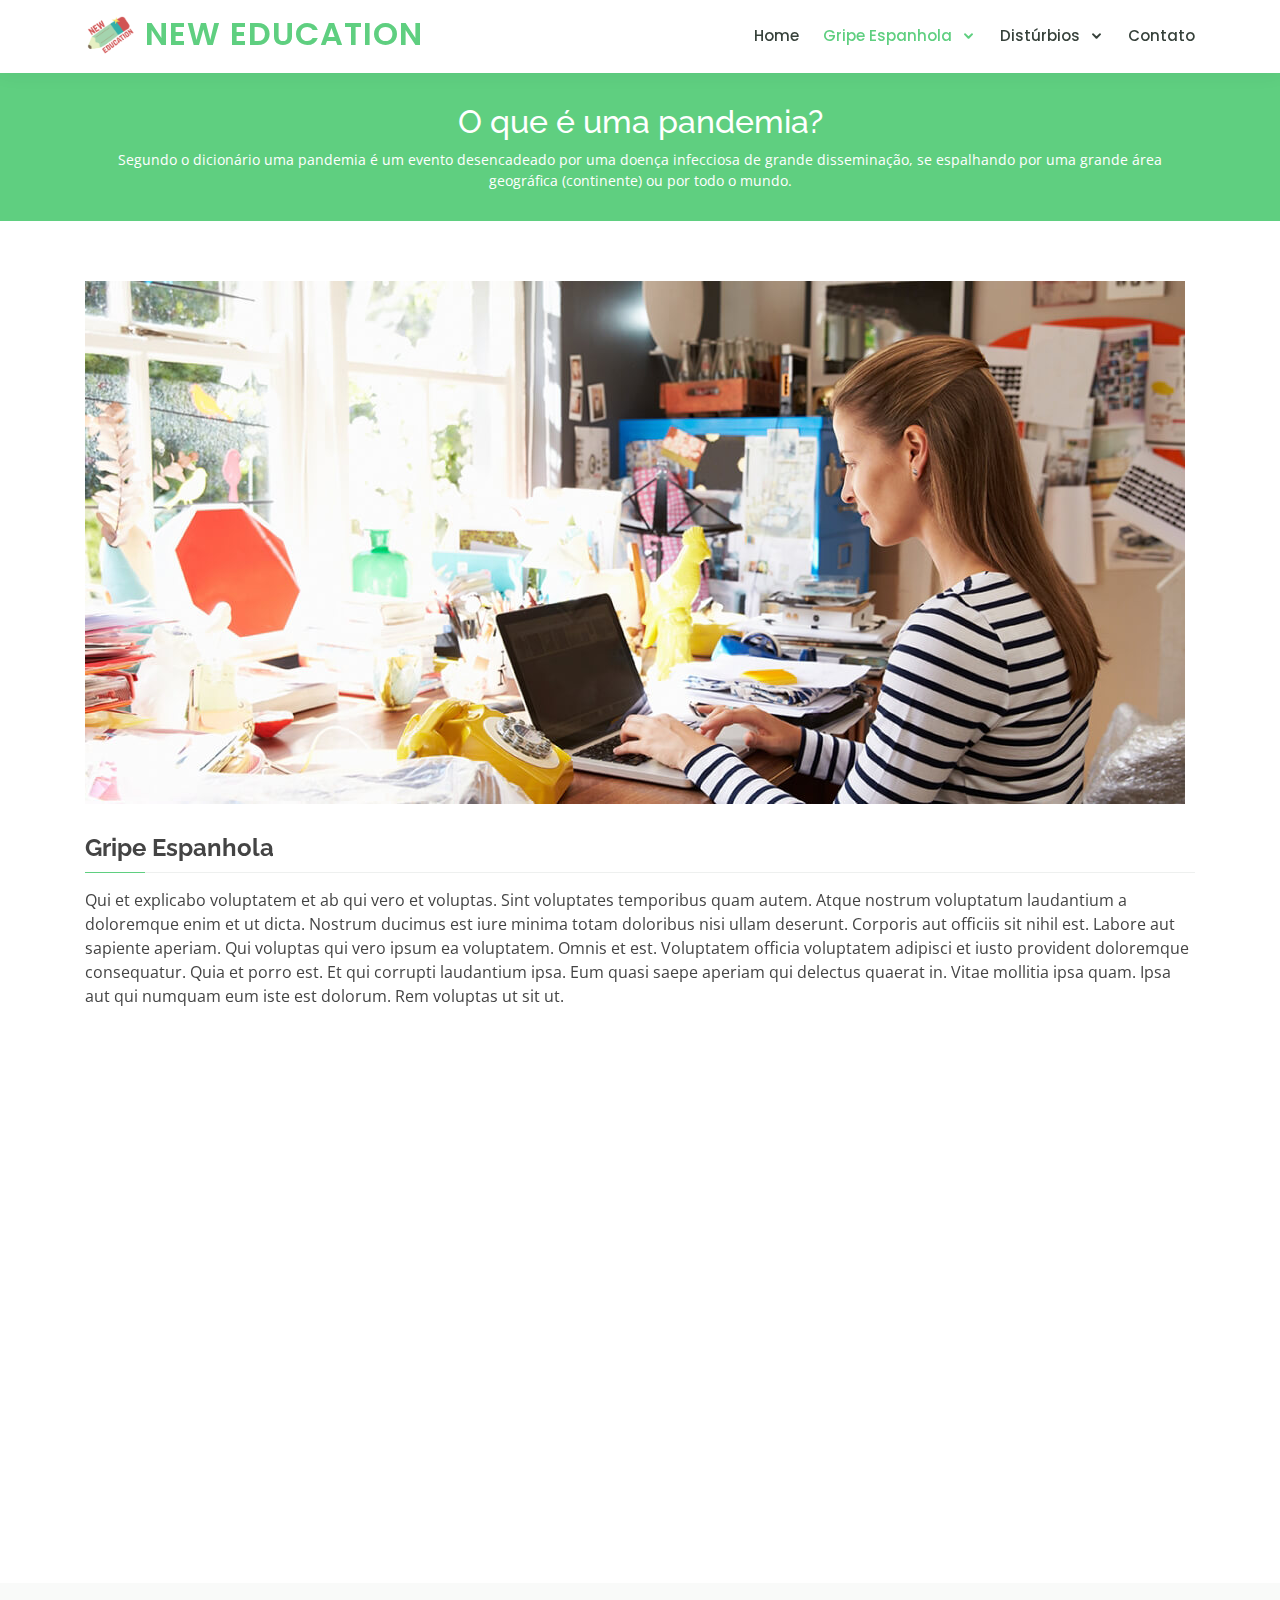
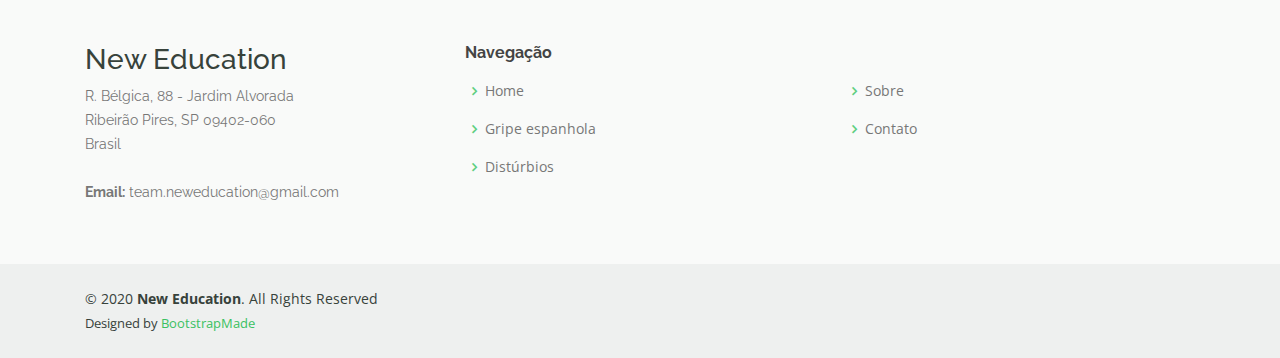
==== gripeEspanhola.html @ 682a0c2e "Add textos e imagens" ====
<!DOCTYPE html>
<html lang="pt-br">
  <head>
    <title>Gripe Espanhola</title>
    <meta charset="utf-8">
    <meta content="width=device-width, initial-scale=1.0" name="viewport">    
    <meta content="" name="descriptison">
    <meta content="educação, biologia, gripe espanhola, vírus, doença, escolar" name="keywords">
    <!-- Favicons -->
    <link href="assets/img/Favicon_neweducation.png" rel="icon">

    <!-- Google Fonts -->
    <link href="https://fonts.googleapis.com/css?family=Open+Sans:300,300i,400,400i,600,600i,700,700i|Raleway:300,300i,400,400i,500,500i,600,600i,700,700i|Poppins:300,300i,400,400i,500,500i,600,600i,700,700i" rel="stylesheet">

    <!-- Vendor CSS Files -->
    <link href="assets/vendor/bootstrap/css/bootstrap.min.css" rel="stylesheet">
    <link href="assets/vendor/icofont/icofont.min.css" rel="stylesheet">
    <link href="assets/vendor/boxicons/css/boxicons.min.css" rel="stylesheet">
    <link href="assets/vendor/remixicon/remixicon.css" rel="stylesheet">
    <link href="assets/vendor/owl.carousel/assets/owl.carousel.min.css" rel="stylesheet">
    <link href="assets/vendor/animate.css/animate.min.css" rel="stylesheet">
    <link href="assets/vendor/aos/aos.css" rel="stylesheet">

    <!-- Template Main CSS File -->
    <link href="assets/css/style.css" rel="stylesheet">

    <!-- =======================================================
    * Template Name: Mentor - v2.1.0
    * Template URL: https://bootstrapmade.com/mentor-free-education-bootstrap-theme/
    * Author: BootstrapMade.com
    * License: https://bootstrapmade.com/license/
    ======================================================== -->
  </head>

  <body>
      <!-- ======= Header ======= -->
      <header id="header" class="fixed-top">
        <div class="container d-flex align-items-center">
          <a href="index.html" class="logo mr-auto"><img src="assets/img/Logo_neweducation.png" alt="Logo da New Education" class="img-fluid">  New Education</a>

          <nav class="nav-menu d-none d-lg-block">
            <ul>
              <li><a href="index.html"> Home </a></li>
              <li class="active drop-down"><a href="gripeEspanhola.html"> Gripe Espanhola </a>
                <ul>
                  <li><a href="gripeEspanhola.html#tab-1"> Origem Evolutiva </a></li>
                  <li><a href="gripeEspanhola.html#tab-2"> Sintomas </a></li>
                  <li><a href="gripeEspanhola.html#tab-3"> Tratamento </a></li>
                  <li class="drop-down"><a class="nav-link disabled" href="gripeEspanhola.html"> Conteúdo cultural </a>
                    <ul>
                      <li><a href="gripeEspanhola.html#tab-4"> Contágio </a></li>
                    </ul>
                  </li>
                  <li><a href="gripeEspanhola.html#tab-5"> Referências </a></li>
                </ul>
              </li>
              <li class="drop-down"><a href="disturbios.html"> Distúrbios </a>
                <ul>
                  <li><a href="#"> O que são? </a></li>
                  <li class="drop-down"><a href="#"> Crises de Pânico </a>
                    <ul>
                      <li><a href="#"> O que é? </a></li>
                      <li><a href="#"> Sintomas </a></li>
                      <li><a href="#"> Tratamento </a></li>
                      <li><a href="#"> Curiosidades </a></li>
                    </ul>
                  </li>
                  <li class="drop-down"><a href="#"> Transtornos Alimentares </a>
                    <ul>
                      <li><a href="#"> O que é? </a></li>
                      <li><a href="#"> Sintomas </a></li>
                      <li><a href="#"> Tratamento </a></li>
                      <li><a href="#"> Curiosidades </a></li>
                    </ul>
                  </li>
                  <li><a href="#"> Referências </a></li>
                </ul>
              </li>
              <li><a href="contact.html"> Contato </a></li>
            </ul>
          </nav><!-- .nav-menu -->
        </div>
      </header><!-- End Header -->

    <main id="main">

      <!-- ======= Breadcrumbs ======= -->
      <div class="breadcrumbs" data-aos="fade-in">
        <div class="container">
          <h2>O que é uma pandemia?</h2>
          <p> Segundo o dicionário uma pandemia é um evento desencadeado por uma doença infecciosa de grande disseminação, se espalhando por uma grande área geográfica (continente) ou por todo o mundo. </p>
        </div>
      </div><!-- End Breadcrumbs -->

      <!-- ======= Cource Details Section ======= -->
      <section id="course-details" class="course-details">
        <div class="container" data-aos="fade-up">
  
          <div class="row">
            <div class="col-lg-12">
              <img src="assets/img/course-details.jpg" class="img-fluid" alt="">
              <h3>Gripe Espanhola</h3>
              <p>
                Qui et explicabo voluptatem et ab qui vero et voluptas. Sint voluptates temporibus quam autem. Atque nostrum voluptatum laudantium a doloremque enim et ut dicta. Nostrum ducimus est iure minima totam doloribus nisi ullam deserunt. Corporis aut officiis sit nihil est. Labore aut sapiente aperiam.
                Qui voluptas qui vero ipsum ea voluptatem. Omnis et est. Voluptatem officia voluptatem adipisci et iusto provident doloremque consequatur. Quia et porro est. Et qui corrupti laudantium ipsa.
                Eum quasi saepe aperiam qui delectus quaerat in. Vitae mollitia ipsa quam. Ipsa aut qui numquam eum iste est dolorum. Rem voluptas ut sit ut.
              </p>
            </div>
          </div>
  
        </div>
      </section><!-- End Cource Details Section -->

        <!-- ======= Cource Details Tabs Section ======= -->
        <section id="cource-details-tabs" class="cource-details-tabs">
          <div class="container" data-aos="fade-up">
    
            <div class="row">
              <div class="col-lg-3">
                <ul class="nav nav-tabs flex-column">
                  <li class="nav-item">
                    <a class="nav-link active show" data-toggle="tab" href="#tab-1">Origem evolutiva</a>
                  </li>
                  <li class="nav-item">
                    <a class="nav-link" data-toggle="tab" href="#tab-2">Sintomas</a>
                  </li>
                  <li class="nav-item">
                    <a class="nav-link" data-toggle="tab" href="#tab-3">Tratamento</a>
                  </li>
                  <li class="nav-item">
                    <a class="nav-link" data-toggle="tab" href="#tab-4">Conteúdo cultural: Contágio</a>
                  </li>
                  <li class="nav-item">
                    <a class="nav-link" data-toggle="tab" href="#tab-5">Referências</a>
                  </li>
                </ul>
              </div>
              
              <div class="col-lg-9 mt-4 mt-lg-0">
                <div class="tab-content">
                  <div class="tab-pane active show" id="tab-1">
                    <div class="row">
                      <div class="col-lg-8 details order-2 order-lg-1">
                        <h3>Origem evolutiva do vírus</h3>
                        <p class="font-italic">Qui laudantium consequatur laborum sit qui ad sapiente dila parde sonata raqer a videna mareta paulona marka</p>
                        <p>Et nobis maiores eius. Voluptatibus ut enim blanditiis atque harum sint. Laborum eos ipsum ipsa odit magni. Incidunt hic ut molestiae aut qui. Est repellat minima eveniet eius et quis magni nihil. Consequatur dolorem quaerat quos qui similique accusamus nostrum rem vero</p>
                        <h3>Características</h3>
                        <p class="font-italic">Qui laudantium consequatur laborum sit qui ad sapiente dila parde sonata raqer a videna mareta paulona marka</p>
                        <p>Et nobis maiores eius. Voluptatibus ut enim blanditiis atque harum sint. Laborum eos ipsum ipsa odit magni. Incidunt hic ut molestiae aut qui. Est repellat minima eveniet eius et quis magni nihil. Consequatur dolorem quaerat quos qui similique accusamus nostrum rem vero</p> 
                      </div>
                      <div class="col-lg-4 text-center order-1 order-lg-2">
                        <img src="assets/img/course-details-tab-1.png" alt="" class="img-fluid">
                      </div>
                    </div>
                  </div>
                  <div class="tab-pane" id="tab-2">
                    <div class="row">
                      <div class="col-lg-8 details order-2 order-lg-1">
                        <h3>Síntomas dessa gripe</h3>
                        <p class="font-italic">Qui laudantium consequatur laborum sit qui ad sapiente dila parde sonata raqer a videna mareta paulona marka</p>
                        <p>Ea ipsum voluptatem consequatur quis est. Illum error ullam omnis quia et reiciendis sunt sunt est. Non aliquid repellendus itaque accusamus eius et velit ipsa voluptates. Optio nesciunt eaque beatae accusamus lerode pakto madirna desera vafle de nideran pal</p>
                      </div>
                      <div class="col-lg-4 text-center order-1 order-lg-2">
                        <img src="assets/img/course-details-tab-2.png" alt="" class="img-fluid">
                      </div>
                    </div>
                  </div>
                  <div class="tab-pane" id="tab-3">
                    <div class="row">
                      <div class="col-lg-8 details order-2 order-lg-1">
                        <h3>Tratamentos e vacinas desenvolvidas</h3>
                        <p class="font-italic">Eos voluptatibus quo. Odio similique illum id quidem non enim fuga. Qui natus non sunt dicta dolor et. In asperiores velit quaerat perferendis aut</p>
                        <p>Iure officiis odit rerum. Harum sequi eum illum corrupti culpa veritatis quisquam. Neque necessitatibus illo rerum eum ut. Commodi ipsam minima molestiae sed laboriosam a iste odio. Earum odit nesciunt fugiat sit ullam. Soluta et harum voluptatem optio quae</p>
                      </div>
                      <div class="col-lg-4 text-center order-1 order-lg-2">
                        <img src="assets/img/course-details-tab-3.png" alt="" class="img-fluid">
                      </div>
                    </div>
                  </div>
                  <div class="tab-pane" id="tab-4">
                    <div class="row">
                      <div class="col-lg-8 details order-2 order-lg-1">
                        <h3>Conteúdo cultural: Contágio</h3>
                        <p class="font-italic"> 2011 | 1h 46min | Drama, Ficção Científica, Suspense | Dirigido por: Steven Soderbergh. </p>
                        <h4>Sinopse</h4>
                        <p> O filme Contágio mostra o rápido progresso de um vírus letal, transmissível pelo ar, que mata em poucos dias. Como a epidemia se espalha rapidamente, a comunidade médica mundial inicia uma corrida para encontrar a cura e controlar o pânico que se espalha mais rápido do que o próprio vírus. Ao mesmo tempo, pessoas comuns lutam para sobreviver em uma sociedade que está desmoronando. </p>
                        <p> Esta obra se relaciona com o tema do grupo, pois além de apresentar a forma de agir do vírus, ele também relata a reação das pessoas. Pode não se passar na mesma época em que a Gripe Espanhola estava assustando o mundo, mas nos mostra o desespero de sentir a morte tão próxima. </p>
                      </div>
                      <div class="col-lg-4 text-center order-1 order-lg-2">
                        <img src="assets/img/contagio.jpg" alt="Poster do filme Contágio" class="img-fluid">
                      </div>
                    </div>
                  </div>
                  <div class="tab-pane" id="tab-5">
                    <div class="row">
                      <div class="col-lg-8 details order-2 order-lg-1">
                        <h3>Referências bibliográficas</h3>
                        <p class="font-italic">Omnis blanditiis saepe eos autem qui sunt debitis porro quia.</p>
                        <p>Exercitationem nostrum omnis. Ut reiciendis repudiandae minus. Omnis recusandae ut non quam ut quod eius qui. Ipsum quia odit vero atque qui quibusdam amet. Occaecati sed est sint aut vitae molestiae voluptate vel</p>
                      </div>
                      <div class="col-lg-4 text-center order-1 order-lg-2">
                        <img src="assets/img/course-details-tab-5.png" alt="" class="img-fluid">
                      </div>
                    </div>
                  </div>
                </div>
              </div>
            </div>
    
          </div>
        </section><!-- End Cource Details Tabs Section -->

    </main><!-- End #main -->

      <!-- ======= Footer ======= -->
      <footer id="footer">
        <div class="footer-top">
          <div class="container">
            <div class="row">
              <div class="col-lg-4 col-md-6 footer-contact">
                <h3>New Education</h3>
                <p>
                  R. Bélgica, 88 - Jardim Alvorada <br>
                  Ribeirão Pires, SP 09402-060<br>
                  Brasil <br><br>
                  <strong>Email:</strong> team.neweducation@gmail.com<br>
                </p>
              </div>

              <div class="col-lg-4 col-md-3 footer-links">
                <h4> Navegação </h4>
                <ul>
                  <li><i class="bx bx-chevron-right"></i> <a href="index.html"> Home </a></li>
                  <li><i class="bx bx-chevron-right"></i> <a href="gripeEspanhola.html"> Gripe espanhola </a></li>
                  <li><i class="bx bx-chevron-right"></i> <a href="disturbios.html"> Distúrbios </a></li>
                </ul>
              </div>
              <div class="col-lg-3 col-md-3 footer-links">
                <h4> <br> </h4>
                <ul>
                  <li><i class="bx bx-chevron-right"></i> <a href="index.html#trainers"> Sobre </a></li>
                  <li><i class="bx bx-chevron-right"></i> <a href="contact.html"> Contato </a></li>
                </ul>
              </div>
            </div>
          </div>
        </div>

        <div class="container d-md-flex py-4">
          <div class="mr-md-auto text-center text-md-left">
            <div class="copyright">
              &copy; 2020 <strong><span>New Education</span></strong>. All Rights Reserved
            </div>
            <div class="credits">
              <!-- All the links in the footer should remain intact. -->
              <!-- You can delete the links only if you purchased the pro version. -->
              <!-- Licensing information: https://bootstrapmade.com/license/ -->
              <!-- Purchase the pro version with working PHP/AJAX contact form: https://bootstrapmade.com/mentor-free-education-bootstrap-theme/ -->
              Designed by <a href="https://bootstrapmade.com/">BootstrapMade</a>
            </div>
          </div>
        </div>
      </footer><!-- End Footer -->

    <a href="#" class="back-to-top"><i class="bx bx-up-arrow-alt"></i></a>
    <div id="preloader"></div>

    <!-- Vendor JS Files -->
    <script src="assets/vendor/jquery/jquery.min.js"></script>
    <script src="assets/vendor/bootstrap/js/bootstrap.bundle.min.js"></script>
    <script src="assets/vendor/jquery.easing/jquery.easing.min.js"></script>
    <script src="assets/vendor/php-email-form/validate.js"></script>
    <script src="assets/vendor/waypoints/jquery.waypoints.min.js"></script>
    <script src="assets/vendor/counterup/counterup.min.js"></script>
    <script src="assets/vendor/owl.carousel/owl.carousel.min.js"></script>
    <script src="assets/vendor/aos/aos.js"></script>

    <!-- Template Main JS File -->
    <script src="assets/js/main.js"></script>

  </body>

</html>
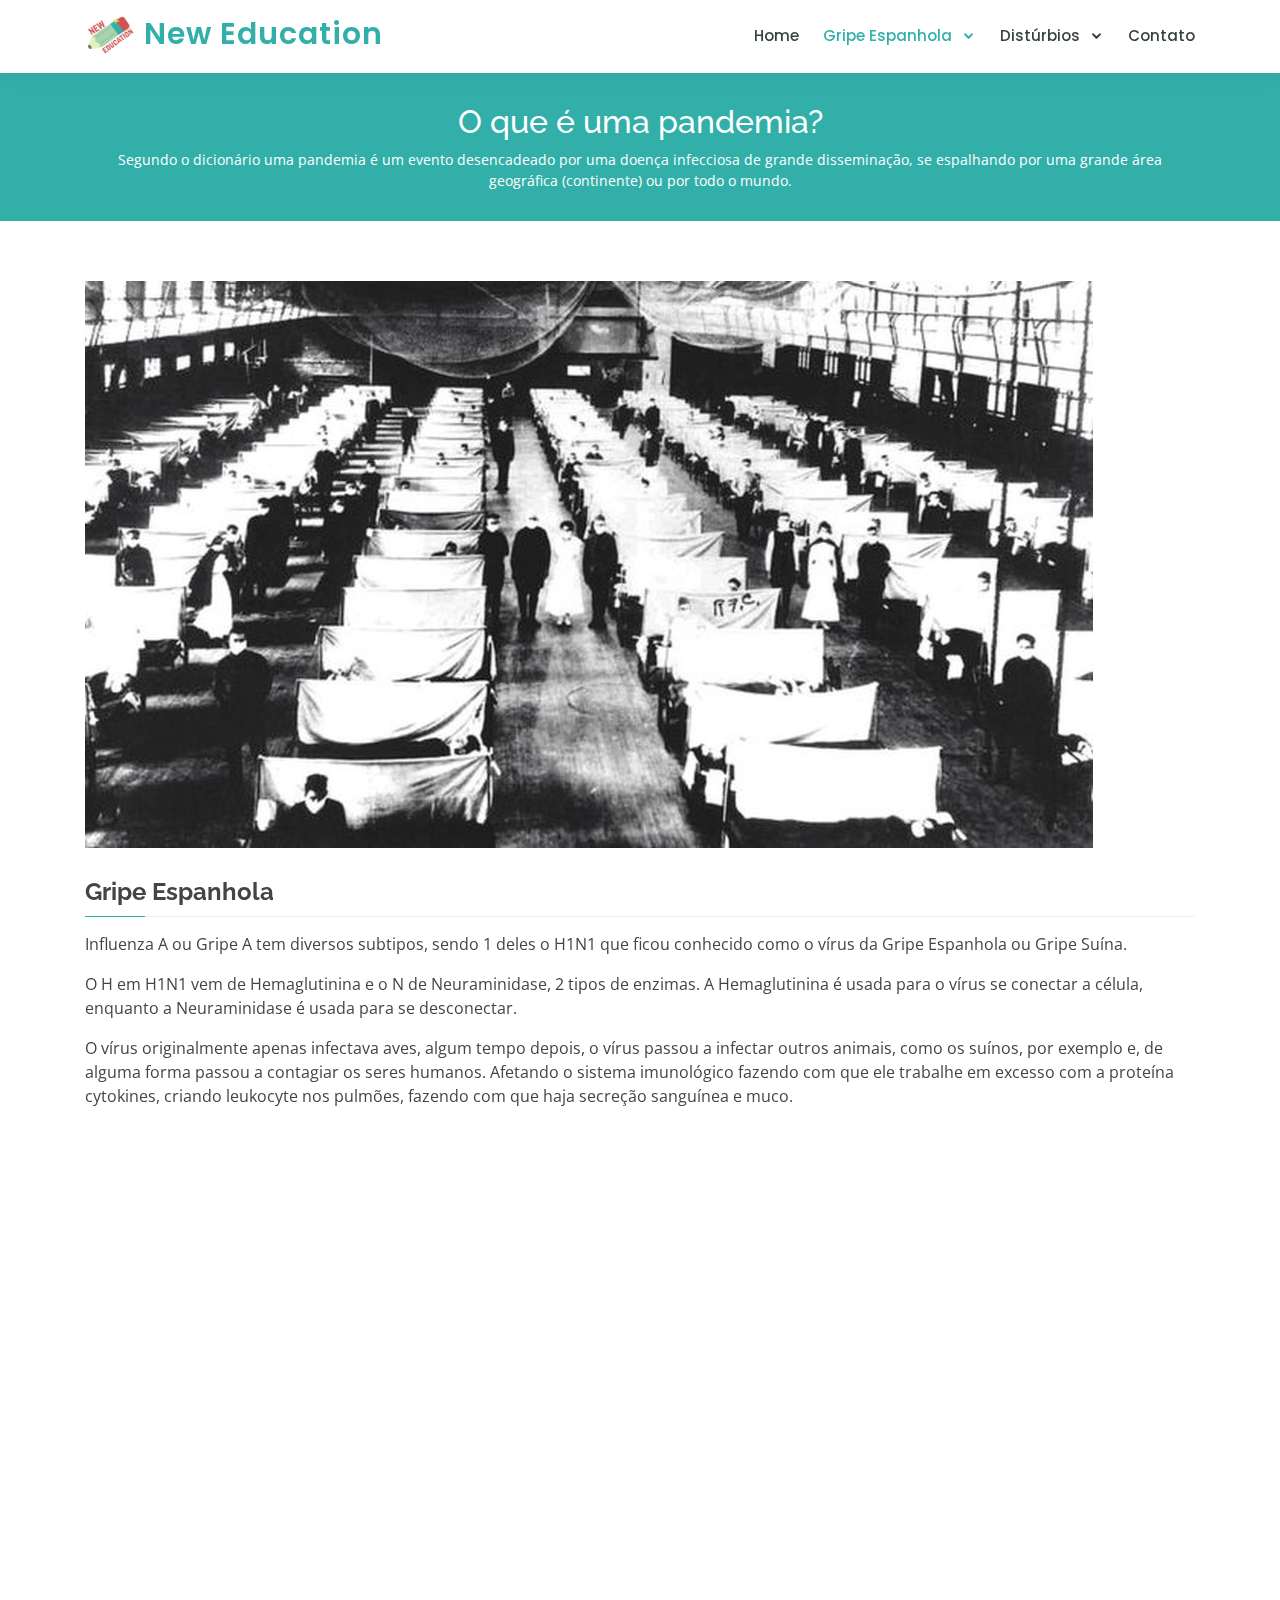
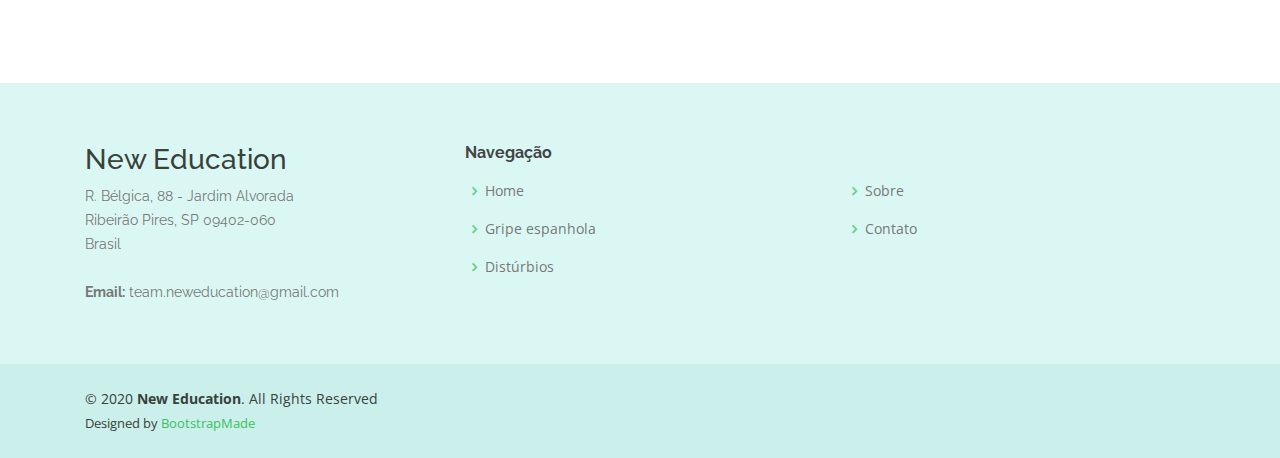
==== commit 245f276e: "Add textos e algumas correções" ====
--- a/gripeEspanhola.html
+++ b/gripeEspanhola.html
@@ -98,13 +98,11 @@
   
           <div class="row">
             <div class="col-lg-12">
-              <img src="assets/img/course-details.jpg" class="img-fluid" alt="">
+              <img src="assets/img/gripo.jpg" class="img-fluid" alt="">
               <h3>Gripe Espanhola</h3>
-              <p>
-                Qui et explicabo voluptatem et ab qui vero et voluptas. Sint voluptates temporibus quam autem. Atque nostrum voluptatum laudantium a doloremque enim et ut dicta. Nostrum ducimus est iure minima totam doloribus nisi ullam deserunt. Corporis aut officiis sit nihil est. Labore aut sapiente aperiam.
-                Qui voluptas qui vero ipsum ea voluptatem. Omnis et est. Voluptatem officia voluptatem adipisci et iusto provident doloremque consequatur. Quia et porro est. Et qui corrupti laudantium ipsa.
-                Eum quasi saepe aperiam qui delectus quaerat in. Vitae mollitia ipsa quam. Ipsa aut qui numquam eum iste est dolorum. Rem voluptas ut sit ut.
-              </p>
+              <p> Influenza A ou Gripe A tem diversos subtipos, sendo 1 deles o H1N1 que ficou conhecido como o vírus da Gripe Espanhola ou Gripe Suína.</p>
+              <p> O H em H1N1 vem de Hemaglutinina e o N de Neuraminidase, 2 tipos de enzimas. A Hemaglutinina é usada para o vírus se conectar a célula, enquanto a Neuraminidase é usada para se desconectar. </p>
+              <p>  O vírus originalmente apenas infectava aves, algum tempo depois, o vírus passou a infectar outros animais, como os suínos, por exemplo e, de alguma forma passou a contagiar os seres humanos. Afetando o sistema imunológico fazendo com que ele trabalhe em excesso com a proteína cytokines, criando leukocyte nos pulmões, fazendo com que haja secreção sanguínea e muco. </p>
             </div>
           </div>
   
@@ -157,8 +155,27 @@
                     <div class="row">
                       <div class="col-lg-8 details order-2 order-lg-1">
                         <h3>Síntomas dessa gripe</h3>
-                        <p class="font-italic">Qui laudantium consequatur laborum sit qui ad sapiente dila parde sonata raqer a videna mareta paulona marka</p>
-                        <p>Ea ipsum voluptatem consequatur quis est. Illum error ullam omnis quia et reiciendis sunt sunt est. Non aliquid repellendus itaque accusamus eius et velit ipsa voluptates. Optio nesciunt eaque beatae accusamus lerode pakto madirna desera vafle de nideran pal</p>
+                        <p> O vírus da Gripe Espanhola (Influenza A) tinha a capacidade de afetar vários sistemas do organismo, podendo causar sintomas graves ao atingir os sistemas respiratório, nervoso, digestivo, renal ou circulatório. </p>
+                        <p> Assim, entre os sintomas de gripe H1N1 causada por esse vírus, podemos destacar: </p>
+                        <ul class="sintomas">
+                          <li>Dores musculares e nas articulações;</li>
+                          <li>Intensa dor de cabeça e mal-estar;</li>
+                          <li>Insônia e falta de apetite;</li>
+                          <li>Febre acima de 38°C;</li>
+                          <li>Cansaço e fadiga excessivos;</li>
+                          <li>Dificuldade para respirar e pneumonia;</li>
+                          <li>Dores de garganta devido a Inflamação da laringe, faringe, traqueia e brônquios;</li>
+                          <li>Dor abdominal e diarreia;</li>
+                          <li>Aumento ou diminuição dos batimentos cardíacos;</li>
+                          <li>Proteinúria, que é o aumento da concentração de proteína na urina;</li>
+                          <li>Nefrite;</li>
+                          <li>Tosse e coriza;</li>
+                          <li>Vômitos e náuseas;</li>
+                          <li>Calafrios;</li>
+                          <li>Irritação nos olhos.</li>
+                        </ul>
+                        <p> Após algumas horas do surgimento dos sintomas, os pacientes infectados podiam ou não apresentar diversos sintomas, dentre eles manchas marrons no rosto, pele azulada, tosse com sangue e sangramentos pelo nariz e orelhas.</p>
+                        <p> Os sintomas de H1N1 podem permanecer por mais de 7 dias.</p>
                       </div>
                       <div class="col-lg-4 text-center order-1 order-lg-2">
                         <img src="assets/img/course-details-tab-2.png" alt="" class="img-fluid">
@@ -169,8 +186,9 @@
                     <div class="row">
                       <div class="col-lg-8 details order-2 order-lg-1">
                         <h3>Tratamentos e vacinas desenvolvidas</h3>
-                        <p class="font-italic">Eos voluptatibus quo. Odio similique illum id quidem non enim fuga. Qui natus non sunt dicta dolor et. In asperiores velit quaerat perferendis aut</p>
-                        <p>Iure officiis odit rerum. Harum sequi eum illum corrupti culpa veritatis quisquam. Neque necessitatibus illo rerum eum ut. Commodi ipsam minima molestiae sed laboriosam a iste odio. Earum odit nesciunt fugiat sit ullam. Soluta et harum voluptatem optio quae</p>
+                        <p> Não foi descoberto um tratamento 100% eficaz para essa gripe, sendo apenas aconselhado repousar e manter uma alimentação e hidratação adequadas. Assim, poucos eram os pacientes que ficavam curados, dependendo do seu sistema imune.</p>
+                        <p> Como não havia vacina na época contra o vírus, o tratamento era feito para combater os sintomas e normalmente era receitado pelo médico aspirina, que é um anti-inflamatório usado para aliviar a dor e baixar a febre.</p>
+                        <p> A mutação do vírus da gripe comum de 1918 é semelhante à que surgiu nos casos da gripe das aves (H5N1) ou gripe suína (H1N1). Nestes casos, como não era fácil identificar o organismo que estava causando a doença, não era possível encontrar um tratamento eficaz, tornando a doença fatal na maior parte dos casos.</p>
                       </div>
                       <div class="col-lg-4 text-center order-1 order-lg-2">
                         <img src="assets/img/course-details-tab-3.png" alt="" class="img-fluid">
@@ -195,8 +213,10 @@
                     <div class="row">
                       <div class="col-lg-8 details order-2 order-lg-1">
                         <h3>Referências bibliográficas</h3>
-                        <p class="font-italic">Omnis blanditiis saepe eos autem qui sunt debitis porro quia.</p>
-                        <p>Exercitationem nostrum omnis. Ut reiciendis repudiandae minus. Omnis recusandae ut non quam ut quod eius qui. Ipsum quia odit vero atque qui quibusdam amet. Occaecati sed est sint aut vitae molestiae voluptate vel</p>
+                        <p> BEZERRA, Dr.ª Clarisse. <b>O que foi a Gripe Espanhola e quais eram os sintomas</b>; Tua Saúde. Disponível em: https://www.tuasaude.com/gripe-espanhola/. Acesso em junho de 2020.</p>
+                        <p> Rede D'Or São Luiz. <b>H1N1</b>. Disponível em: https://www.rededorsaoluiz.com.br/doencas/h1n1. Acesso em junho de 2020.</p>
+                        <p> SILVA, Daniel Neves. <b>Gripe Espanhola</b>; Brasil Escola. Disponível em: https://brasilescola.uol.com.br/historiag/i-guerra-mundial-gripe-espanhola-inimigos-visiveis-invisiveis.htm. Acesso em junho de 2020. </p>
+                        <p> SILVA, Daniel Neves. <b>Gripe espanhola</b>; Mundo Educação. Disponível em: https://mundoeducacao.uol.com.br/historiageral/gripe-espanhola.htm. Acesso em junho de 2020.</p>
                       </div>
                       <div class="col-lg-4 text-center order-1 order-lg-2">
                         <img src="assets/img/course-details-tab-5.png" alt="" class="img-fluid">
--- a/assets/css/style.css
+++ b/assets/css/style.css
@@ -5,6 +5,15 @@
 * License: https://bootstrapmade.com/license/
 */
 
+::-webkit-scrollbar { width:12px; height: 20px; }  
+::-webkit-scrollbar-track { background:#dbf7f3; }   
+::-webkit-scrollbar-thumb { background: #32AFA9; }
+::-webkit-scrollbar-thumb:hover { background: #42bdb7; }
+::-webkit-scrollbar-corner { background-color: #32AFA9; }
+
+::selection { background: #32AFA9; color: #fff; } 
+::-moz-selection { background: #32AFA9; color: #fff; }
+
 /*--------------------------------------------------------------
 # General
 --------------------------------------------------------------*/
@@ -14,11 +23,11 @@
 }
 
 a {
-  color: #5fcf80;
+  color: #32AFA9;
 }
 
 a:hover {
-  color: #86db9f;
+  color: #2ccac2;
   text-decoration: none;
 }
 
@@ -45,14 +54,14 @@
   width: 40px;
   height: 40px;
   border-radius: 50px;
-  background: #5fcf80;
-  color: #fff;
+  background: #32AFA9;
+  color: #CBEFEB;
   transition: all 0.4s;
 }
 
 .back-to-top i:hover {
-  background: #3ac162;
-  color: #fff;
+  background: #32AFA9;
+  color: #CBEFEB;
 }
 
 /*--------------------------------------------------------------
@@ -66,7 +75,7 @@
   bottom: 0;
   z-index: 9999;
   overflow: hidden;
-  background: #fff;
+  background: #CBEFEB;
 }
 
 #preloader:before {
@@ -74,9 +83,9 @@
   position: fixed;
   top: calc(50% - 30px);
   left: calc(50% - 30px);
-  border: 6px solid #5fcf80;
-  border-top-color: #fff;
-  border-bottom-color: #fff;
+  border: 6px solid #32AFA9;
+  border-top-color: #CBEFEB;
+  border-bottom-color: #CBEFEB;
   border-radius: 50%;
   width: 60px;
   height: 60px;
@@ -124,18 +133,17 @@
 
 #header .logo {
   vertical-align: middle;
-  font-size: 32px;
+  font-size: 30px;
   margin: 0;
   padding: 0;
   line-height: 1;
   font-weight: 600;
   letter-spacing: 1px;
-  text-transform: uppercase;
   font-family: "Poppins", sans-serif;
 }
 
 #header .logo a {
-  color: #5fcf80;
+  color: #A4D4AE;
 }
 
 #header .logo img {
@@ -179,7 +187,7 @@
 }
 
 .nav-menu a:hover, .nav-menu .active > a, .nav-menu li:hover > a {
-  color: #5fcf80;
+  color: #32AFA9;
 }
 
 .nav-menu .drop-down ul {
@@ -217,7 +225,7 @@
 }
 
 .nav-menu .drop-down ul a:hover, .nav-menu .drop-down ul .active > a, .nav-menu .drop-down ul li:hover > a {
-  color: #5fcf80;
+  color: #32AFA9;
 }
 
 .nav-menu .drop-down > a:after {
@@ -263,7 +271,7 @@
 /* Get Startet Button */
 .get-started-btn {
   margin-left: 22px;
-  background: #5fcf80;
+  background: #32AFA9;
   color: #fff;
   border-radius: 50px;
   padding: 8px 25px;
@@ -274,7 +282,7 @@
 }
 
 .get-started-btn:hover {
-  background: #3ac162;
+  background: #32AFA9;
   color: #fff;
 }
 
@@ -313,7 +321,7 @@
   left: 15px;
   z-index: 9999;
   overflow-y: auto;
-  background: #fff;
+  background: #dbf7f3;
   transition: ease-in-out 0.2s;
   opacity: 0;
   visibility: hidden;
@@ -330,14 +338,14 @@
 .mobile-nav a {
   display: block;
   position: relative;
-  color: #37423b;
+  color: rgb(7, 8, 7);
   padding: 10px 20px;
-  font-weight: 500;
+  font-weight: 600;
   outline: none;
 }
 
 .mobile-nav a:hover, .mobile-nav .active > a, .mobile-nav li:hover > a {
-  color: #5fcf80;
+  color: #32AFA9;
   text-decoration: none;
 }
 
@@ -453,8 +461,8 @@
 }
 
 #hero .btn-get-started:hover {
-  background: #5fcf80;
-  border: 2px solid #5fcf80;
+  background: #32AFA9;
+  border: 2px solid #32AFA9;
 }
 
 @media (min-width: 1024px) {
@@ -510,7 +518,7 @@
   width: 120px;
   height: 1px;
   display: inline-block;
-  background: #9ae1af;
+  background: #47dad2;
   margin: 4px 10px;
 }
 
@@ -527,7 +535,7 @@
 .breadcrumbs {
   margin-top: 73px;
   text-align: center;
-  background: #5fcf80;
+  background: #32AFA9;
   padding: 30px 0;
   color: #fff;
 }
@@ -568,11 +576,11 @@
 .about .content ul i {
   font-size: 20px;
   padding-right: 4px;
-  color: #5fcf80;
+  color: #32AFA9;
 }
 
 .about .content .learn-more-btn {
-  background: #5fcf80;
+  background: #32AFA9;
   color: #fff;
   border-radius: 50px;
   padding: 8px 25px 9px 25px;
@@ -583,8 +591,8 @@
 }
 
 .about .content .learn-more-btn:hover {
-  background: #3ac162;
-  color: #fff;
+  background: #CBEFEB;
+  color: #000;
 }
 
 @media (max-width: 768px) {
@@ -622,8 +630,8 @@
 --------------------------------------------------------------*/
 .why-us .content {
   padding: 30px;
-  background: #5fcf80;
-  border-radius: 4px;
+  background: #32AFA9;
+  border-radius: 5%;
   color: #fff;
 }
 
@@ -651,7 +659,7 @@
 }
 
 .why-us .content .more-btn:hover {
-  color: #5fcf80;
+  color: #32AFA9;
   background: #fff;
 }
 
@@ -660,16 +668,17 @@
   background: #fff;
   padding: 40px 30px;
   width: 100%;
-  border: 1px solid #eef0ef;
-}
-
-.why-us .icon-boxes .icon-box i {
+  border: 1px solid #CBEFEB;
+  border-radius: 5%;
+}
+
+.why-us .icon-boxes .icon-box img {
   font-size: 32px;
-  padding: 18px;
-  color: #5fcf80;
+  padding: 5px;
+  color: #32AFA9;
   margin-bottom: 30px;
-  background: #ecf9f0;
-  border-radius: 50px;
+  background: #dbf7f3;
+  border-radius: 5%;
 }
 
 .why-us .icon-boxes .icon-box h4 {
@@ -718,11 +727,11 @@
 }
 
 .features .icon-box:hover {
-  border-color: #5fcf80;
+  border-color: #32AFA9;
 }
 
 .features .icon-box:hover h3 a {
-  color: #5fcf80;
+  color: #32AFA9;
 }
 
 /*--------------------------------------------------------------
@@ -748,7 +757,7 @@
 }
 
 .courses .course-content h3 a:hover {
-  color: #5fcf80;
+  color: #32AFA9;
 }
 
 .courses .course-content p {
@@ -758,7 +767,7 @@
 
 .courses .course-content h4 {
   font-size: 14px;
-  background: #5fcf80;
+  background: #32AFA9;
   padding: 7px 14px;
   color: #fff;
   margin: 0;
@@ -800,7 +809,7 @@
   text-align: center;
   margin-bottom: 20px;
   background: #fff;
-  border: 1px solid #eef0ef;
+  border: 1px solid #CBEFEB;
   border-radius: 5%;
 }
 
@@ -837,12 +846,12 @@
 }
 
 .trainers .member .social a {
-  color: #7e9486;
+  color: #32AFA9;
   transition: 0.3s;
 }
 
 .trainers .member .social a:hover {
-  color: #5fcf80;
+  color: #CBEFEB;
 }
 
 .trainers .member .social i {
@@ -971,7 +980,7 @@
   display: block;
   width: 60px;
   height: 1px;
-  background: #5fcf80;
+  background: #32AFA9;
   bottom: 0;
   left: 0;
 }
@@ -1022,12 +1031,12 @@
 }
 
 .cource-details-tabs .nav-link:hover {
-  color: #5fcf80;
+  color: #32AFA9;
 }
 
 .cource-details-tabs .nav-link.active {
-  color: #5fcf80;
-  border-color: #5fcf80;
+  color: #32AFA9;
+  border-color: #32AFA9;
 }
 
 .cource-details-tabs .tab-pane.active {
@@ -1057,7 +1066,7 @@
   }
   .cource-details-tabs .nav-link.active {
     color: #fff;
-    background: #5fcf80;
+    background: #32AFA9;
   }
 }
 
@@ -1076,7 +1085,7 @@
   margin-left: -30px;
   overflow: hidden;
   z-index: 9;
-  border-radius: 0;
+  border-radius: 5%;
 }
 
 .events .card-img img {
@@ -1118,7 +1127,7 @@
 }
 
 .events .read-more a:hover {
-  color: #5fcf80;
+  color: #32AFA9;
 }
 
 .events .card:hover img {
@@ -1126,11 +1135,11 @@
 }
 
 .events .card:hover .card-body {
-  border-color: #5fcf80;
+  border-color: #32AFA9;
 }
 
 .events .card:hover .card-body .card-title a {
-  color: #5fcf80;
+  color: #32AFA9;
 }
 
 /*--------------------------------------------------------------
@@ -1158,7 +1167,7 @@
 
 .pricing h4 {
   font-size: 36px;
-  color: #5fcf80;
+  color: #32AFA9;
   font-weight: 600;
   font-family: "Poppins", sans-serif;
   margin-bottom: 20px;
@@ -1257,11 +1266,11 @@
 
 .contact .info i {
   font-size: 20px;
-  color: #5fcf80;
+  color: #32AFA9;
   float: left;
   width: 44px;
   height: 44px;
-  background: #ecf9f0;
+  background: #CBEFEB;
   display: flex;
   justify-content: center;
   align-items: center;
@@ -1289,8 +1298,8 @@
 }
 
 .contact .info .email:hover i, .contact .info .address:hover i, .contact .info .phone:hover i {
-  background: #5fcf80;
-  color: #fff;
+  background: #32AFA9;
+  color: #CBEFEB;
 }
 
 .contact .php-email-form {
@@ -1326,7 +1335,7 @@
 .contact .php-email-form .sent-message {
   display: none;
   color: #fff;
-  background: #18d26e;
+  background: #32AFA9;
   text-align: center;
   padding: 15px;
   font-weight: 600;
@@ -1346,7 +1355,7 @@
   width: 24px;
   height: 24px;
   margin: 0 10px -6px 0;
-  border: 3px solid #18d26e;
+  border: 3px solid #32AFA9;
   border-top-color: #eee;
   -webkit-animation: animate-loading 1s linear infinite;
   animation: animate-loading 1s linear infinite;
@@ -1359,7 +1368,7 @@
 }
 
 .contact .php-email-form input:focus, .contact .php-email-form textarea:focus {
-  border-color: #5fcf80;
+  border-color: #32AFA9;
 }
 
 .contact .php-email-form input {
@@ -1371,7 +1380,7 @@
 }
 
 .contact .php-email-form button[type="submit"] {
-  background: #5fcf80;
+  background: #32AFA9;
   border: 0;
   padding: 10px 35px;
   color: #fff;
@@ -1380,7 +1389,8 @@
 }
 
 .contact .php-email-form button[type="submit"]:hover {
-  background: #3ac162;
+  background: #CBEFEB;
+  color: #000;
 }
 
 @-webkit-keyframes animate-loading {
@@ -1407,12 +1417,12 @@
 #footer {
   color: #37423b;
   font-size: 14px;
-  background: #eef0ef;
+  background: #CBEFEB;
 }
 
 #footer .footer-top {
   padding: 60px 0 30px 0;
-  background: #f9faf9;
+  background: #dbf7f3;
 }
 
 #footer .footer-top .footer-contact {
